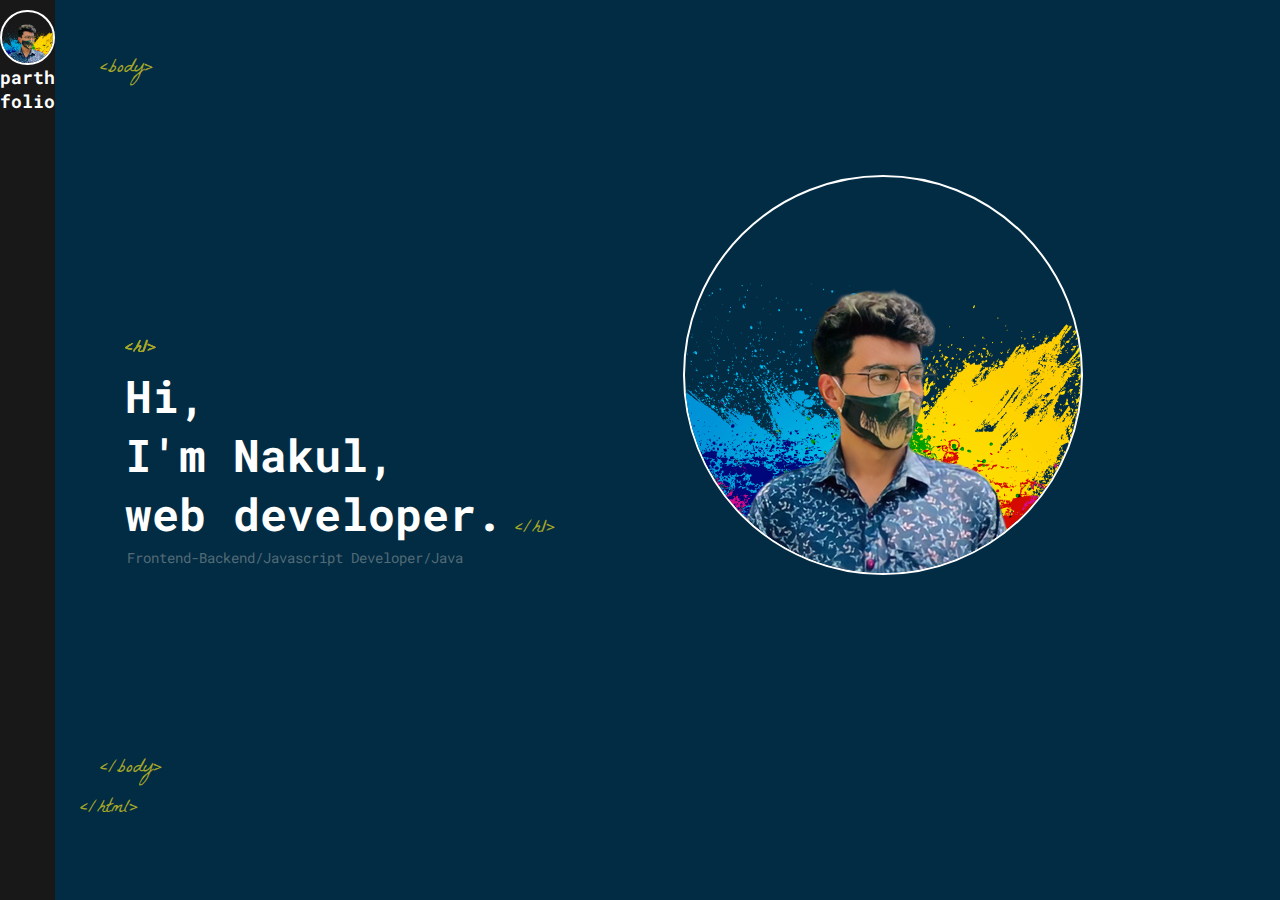
==== index.html @ f44a046d "Rename main.html to index.html" ====
<!DOCTYPE html>
<html lang="en">
<head>
    <meta charset="UTF-8">
    <meta http-equiv="X-UA-Compatible" content="IE=edge">
    <meta name="viewport" content="width=device-width, initial-scale=1.0">
    <title>Nakul Bhardwaj | Portfolio</title>
    <link rel="stylesheet" href="https://cdnjs.cloudflare.com/ajax/libs/font-awesome/6.3.0/css/all.min.css"
    integrity="sha512-SzlrxWUlpfuzQ+pcUCosxcglQRNAq/DZjVsC0lE40xsADsfeQoEypE+enwcOiGjk/bSuGGKHEyjSoQ1zVisanQ=="
    crossorigin="anonymous" referrerpolicy="no-referrer"/>

    <link rel="stylesheet" href="style.css">
    <link rel="stylesheet" href="main.css">
</head>
<body>
    <div class="sidebar">
        <div class="img-container-sidebar">
            <img src="sp-nakul.png" alt="nakul">
        </div>
        <h1>parth</h1>
        <h1>folio</h1>
        <ul class="page-links">
            <li><a href="#"><i class="fa fa-house active"></i></a></li>
            <li><a href="./About/about.html"><i class="fa fa-user"></i></a></li>
            <li><a href="./Skills/skills.html"><i class="fa fa-gear"></i></a></li>
            <li><a href="./Contact/contact.html"><i class="fa fa-address-book"></i></a></li>
        </ul>
        <ul class="social-links">
            <li><a href="https://github.com/drewbhardwaj"><i class="fa-brands fa-github"></i></a></li>
            <li><a href="https://www.linkedin.com/in/bhardwaj-nakul/"><i class="fa-brands fa-linkedin"></i></a></li>
            <li><a href="https://stackoverflow.com/users/20394488/nakul-bhardwaj"><i class="fa-brands fa-stack-overflow"></i></a></li>
            <li><a href="https://twitter.com/Imdrewbhardwaj"><i class="fa-brands fa-twitter"></i></a></li>
        </ul>
    </div>
    <div class="main">
        <div class="main-info">
            <h1>Hi,</h1>
            <h1>I'm Nakul<span class="name"></span>,</h1>
            <h1>web developer.</h1>
            <p>Frontend-Backend/Javascript Developer/Java</p>
            <!-- <p>Welcome to my PORTFOLIO.</p>
            <p>and I am a programmer.</p> -->
            <!-- <p>As a programmer, I have honed my skills in designing,
                 coding, and testing software applications. I have a
                  strong foundation in multiple programming languages, including Java,
                   Python, and JavaScript, and I am adept at working with a variety of 
                   tools and frameworks to create high-quality digital products. 
                   My ability to work well in a team environment, communicate effectively 
                   with clients and stakeholders, and manage my time efficiently has allowed
                    me to successfully deliver projects under tight deadlines. I am passionate about staying up-to-date with the latest trends and technologies in programming,
                 and I am always eager to take on new challenges and expand my skillset.</p> -->
    </div>
    <div class="img-container">
        <img src="sp-nakul.png" alt="nakul">
    </div>
</body>
</html>
---- style.css ----
@import url('https://fonts.googleapis.com/css2?family=Roboto+Mono:wght@400;600;700&display=swap');

* {
    margin: 0;
    padding: 0;
    box-sizing: border-box;
}

body {
    background: #022c43;
    display: flex;
    overflow: hidden;
}
.active{
    color: yellow;
}

.sidebar{
    width: 55px;
    height: 100vh;
    background: #181818;
    text-align: center;
    /* display: flex;
    justify-content: space-between;  */
}

.sidebar h1{
    font-size: 18px;
    color: #ffffff;
    margin-right: 1px;
    font-family: 'Roboto Mono';
}

.sidebar h1:hover{
    color: yellow;
    cursor: pointer;
}

.page-links{
    display: block;
    align-items: self-end;
    list-style: none;
    color: rgb(255, 255, 255);
    margin-top: 25vh;
    font-size: 25px;    
}

.page-links li{
    padding: 10px 0;
}

.social-links{
    width: 80px;
    height: 40px;
    font-size: 20px;
    margin-top: 190px;
}

.social-links li{
    padding: 3px 0;
    padding-right: 20px;
}

.sidebar a{
    color: #a4a8ac;
}

a:hover{
    color: yellow;
}

.img-container-sidebar{
    width: 55px;
    height: 55px;
    border: 2px solid white;
    margin-top: 10px;
    border-radius: 50%;
    overflow: hidden;
    display: flex;
    justify-content: center;
    align-items: center;
    cursor: pointer;
}
.img-container-sidebar img{
    width: 90px;
    height: auto;
    position: relative;
    top: 30px;
}
.img-container-sidebar:hover{
    box-shadow: 0 0 3px 2px rgb(255, 255, 255);
}
---- main.css ----
@import url('https://fonts.googleapis.com/css2?family=Roboto+Mono:wght@400;600;700&display=swap');
@import url('https://fonts.googleapis.com/css2?family=La+Belle+Aurore&display=swap');

.main {
    display: flex;
    align-items: center;
    justify-content: space-around;
    font-family: 'Roboto Mono';
}

.main-info {
    margin-top: 2em;
    max-width: 610px;
    padding: 0px 30px;
    margin-left: 40px;
}

.main-info::before{
    content: '<body>';
    font-size: 20px;
    color: rgb(167, 167, 40);
    font-family: 'La Belle Aurore';
    font-weight: 400;
    position: absolute;
    top:50px;
    left: 100px;
}

.main-info::after{
    content: '</body>';
    font-size: 20px;
    color: rgb(167, 167, 40);
    font-family: 'La Belle Aurore';
    font-weight: 400;
    position: absolute;
    top:750px;
    left: 100px;
}

.main-info h1{
    font-size: 45px;
    color: #fff;
    font-weight: 700;
}

.main-info h1::before{
    content: '<h1>';
    font-size: 20px;
    color: rgb(167, 167, 40);
    font-family: 'La Belle Aurore';
    font-weight: 400;
    position: absolute;
    top:330px;
    left: 125px;
}

.main-info h1:nth-child(3):after{
    content: '</h1>';
    font-size: 20px;
    color: rgb(167, 167, 40);
    font-family: 'La Belle Aurore';
    font-weight: 400;
    position: absolute;
    top:510px;
    left: 515px;
}

.main-info p {
    font-size: 0.9rem;
    padding-top: 5px;
    padding-left: 2px;
    color: #536b77;
}

.main-info p::after{
    content: '</html>';
    font-size: 20px;
    color: rgb(167, 167, 40);
    font-family: 'La Belle Aurore';
    font-weight: 400;
    position: absolute;
    top:790px;
    left: 80px;
}

.img-container{
    width: 400px;
    height: 400px;
    border-radius: 50%;
    margin-top: -150px;
    margin-left: 150px;
    border: 2px solid white;
    display: flex;
    justify-content: center;
    align-items: center;
    overflow: hidden;
}
.img-container img{
    position: relative;
    top: 200px;
}
.img-container:hover{
    box-shadow: 0 0 5px 5px rgba(47, 139, 175,0.7);
}
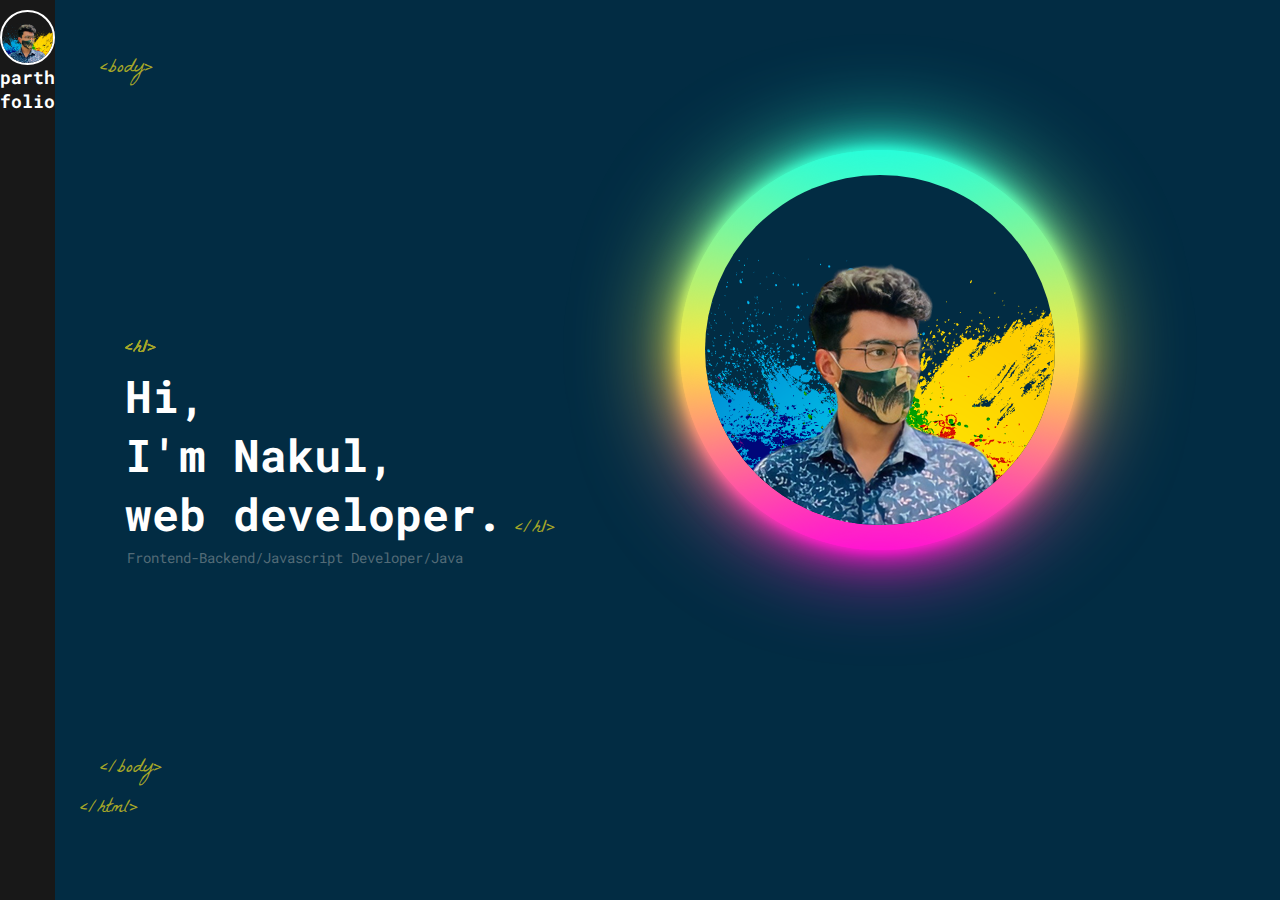
==== commit 02ec1887: "Update index.html" ====
--- a/index.html
+++ b/index.html
@@ -50,8 +50,17 @@
                     me to successfully deliver projects under tight deadlines. I am passionate about staying up-to-date with the latest trends and technologies in programming,
                  and I am always eager to take on new challenges and expand my skillset.</p> -->
     </div>
-    <div class="img-container">
-        <img src="sp-nakul.png" alt="nakul">
+    <div class="wrapper">
+        <div class="img-container">
+            <img src="sp-nakul.png" alt="nakul">
+        </div>
+        <div class="loader">
+            <span></span>
+            <span></span>
+            <span></span>
+            <span></span>
+            <span></span>
+        </div>
     </div>
 </body>
 </html>
--- a/main.css
+++ b/main.css
@@ -84,22 +84,88 @@
     left: 80px;
 }
 
-.img-container{
+.loader {
+    position: absolute;
+    z-index: -1;
     width: 400px;
     height: 400px;
     border-radius: 50%;
-    margin-top: -150px;
-    margin-left: 150px;
-    border: 2px solid white;
+    background: linear-gradient(#14ffe9, #ffeb3b, #ff00e0);
+}
+
+.loader::after {
+    content: '';
+    position: absolute;
+    top: 25px;
+    left: 25px;
+    right: 25px;
+    bottom: 25px;
+    background: #022c43;
+    border-radius: 50%;
+}
+
+.loader span {
+    position: absolute;
+    width: 100%;
+    height: 100%;
+    border-radius: 50%;
+    background: linear-gradient(#14ffe9, #ffeb3b, #ff00e0);
+    animation: animate 2s linear infinite;
+}
+
+.loader span:nth-child(1) {
+    filter: blur(5px);
+}
+
+.loader span:nth-child(2) {
+    filter: blur(10px);
+}
+
+oader span:nth-child(3) {
+    filter: blur(25px);
+}
+
+.loader span:nth-child(4) {
+    filter: blur(50px);
+}
+
+.loader span:nth-child(5) {
+    filter: blur(20px);
+}
+
+@keyframes animate {
+    0% {
+        transform: rotate(0deg);
+    }
+
+    50% {
+        transform: rotate(180deg);
+    }
+
+    100% {
+        transform: rotate(360deg);
+    }
+}
+
+.img-container {
+    position: absolute;
+    width: 350px;
+    height: 350px;
+    border-radius: 50%;
     display: flex;
     justify-content: center;
     align-items: center;
     overflow: hidden;
 }
-.img-container img{
+.img-container img {
     position: relative;
     top: 200px;
 }
-.img-container:hover{
-    box-shadow: 0 0 5px 5px rgba(47, 139, 175,0.7);
-}+.wrapper{
+    display: flex;
+    align-items: center;
+    justify-content: center;
+    position: absolute;
+    top: 350px;
+    left: 55em;
+}
